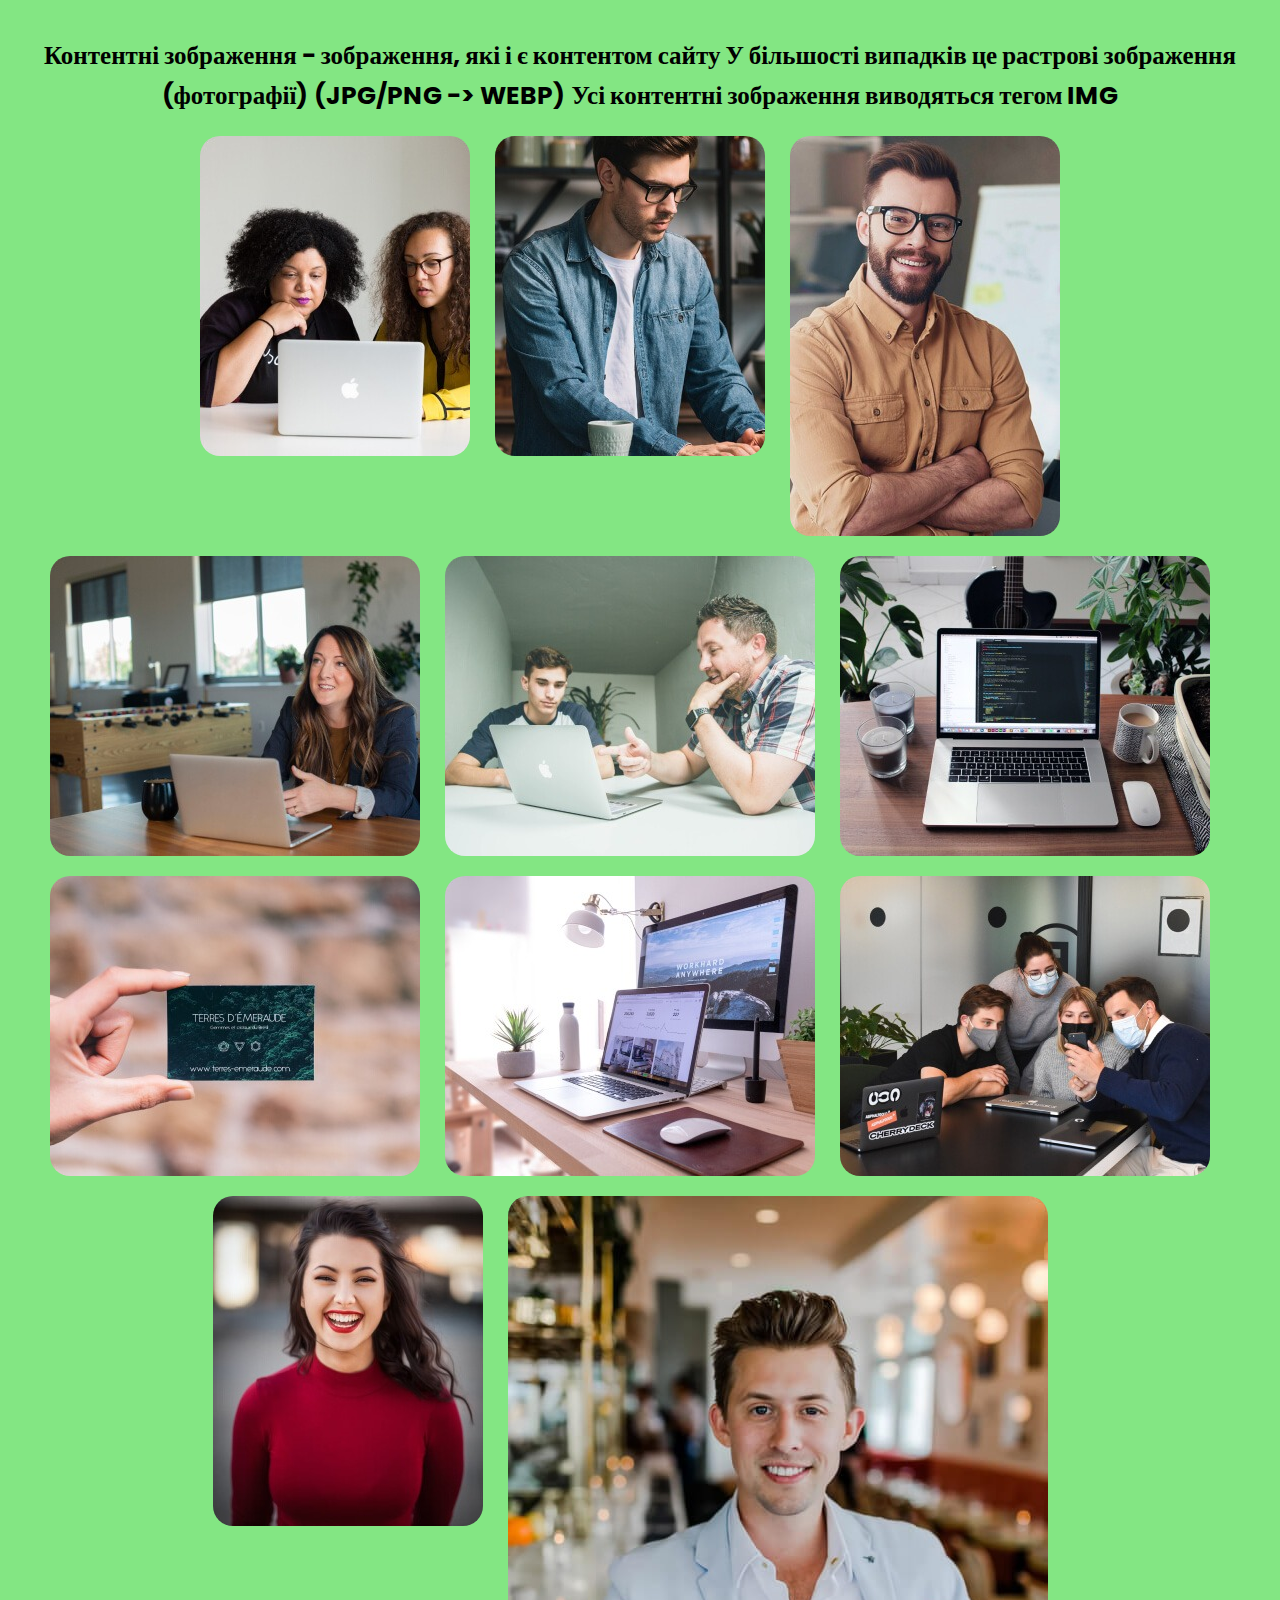
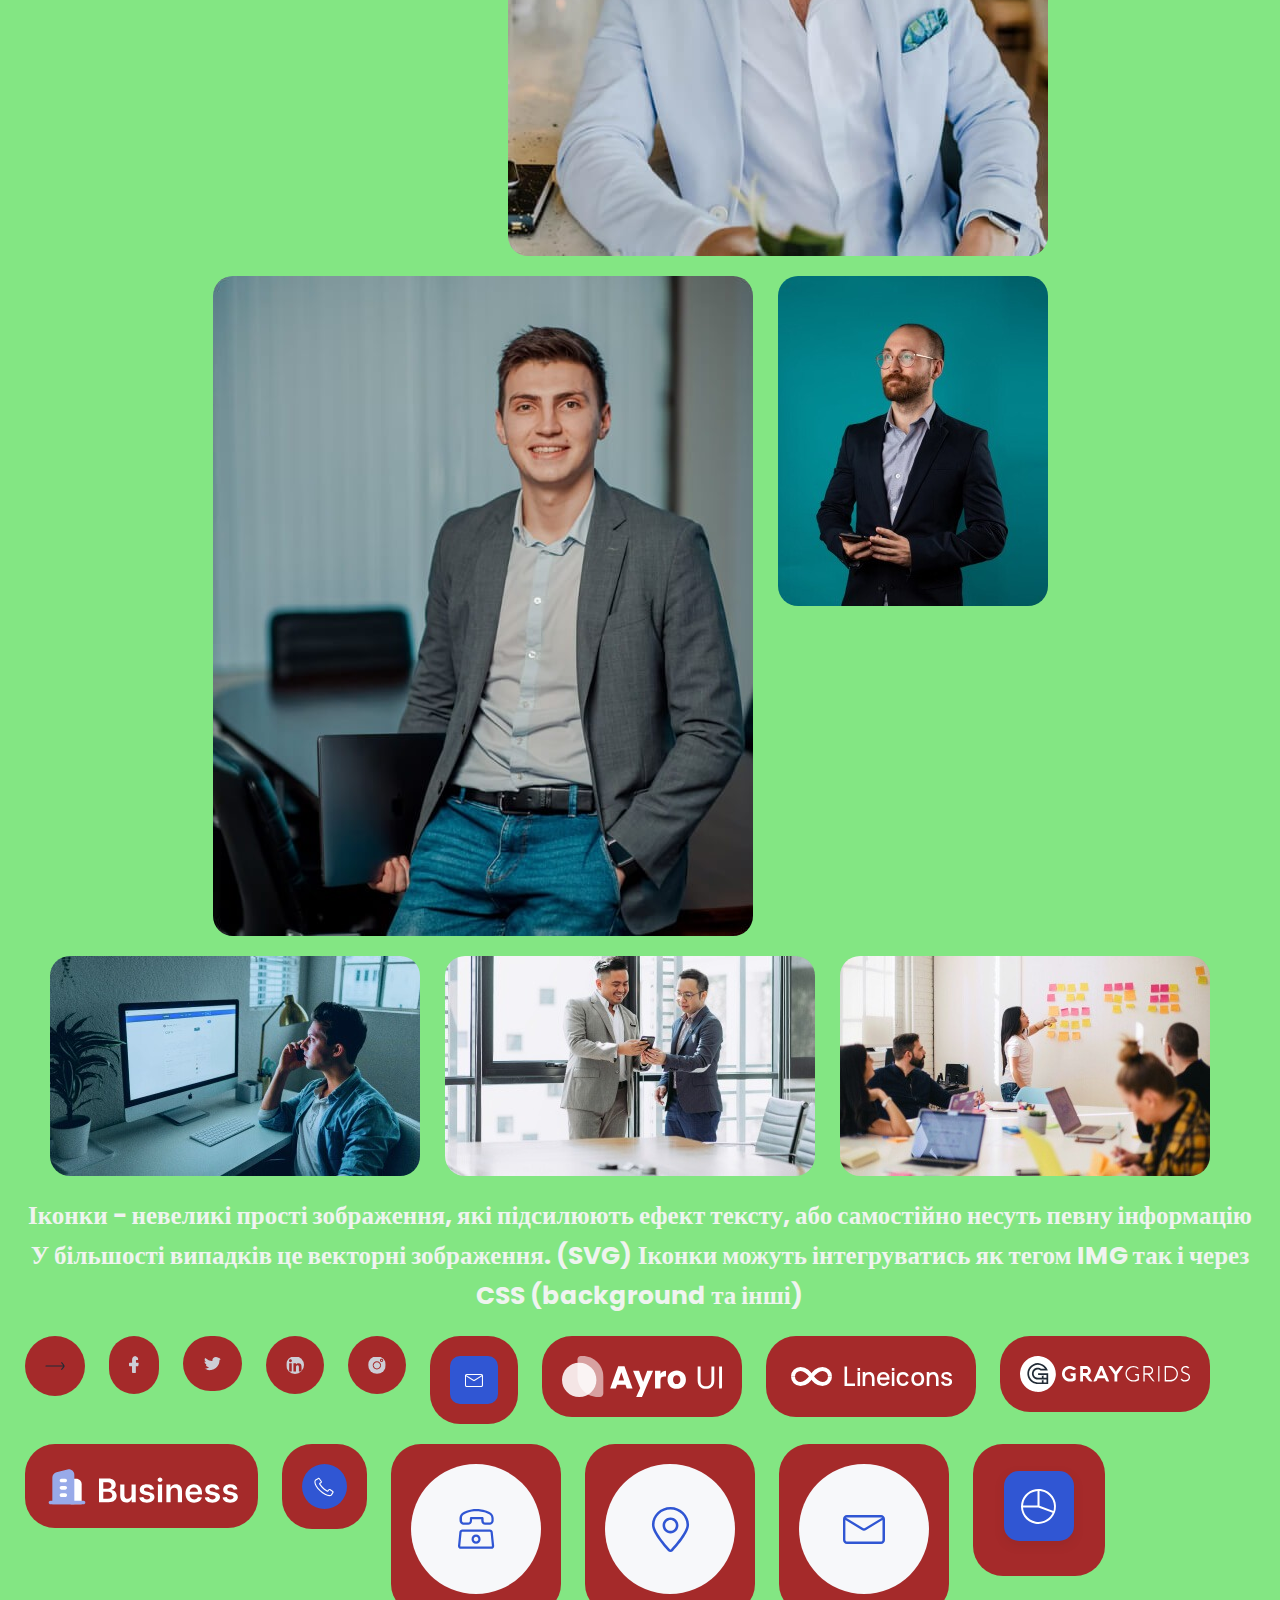
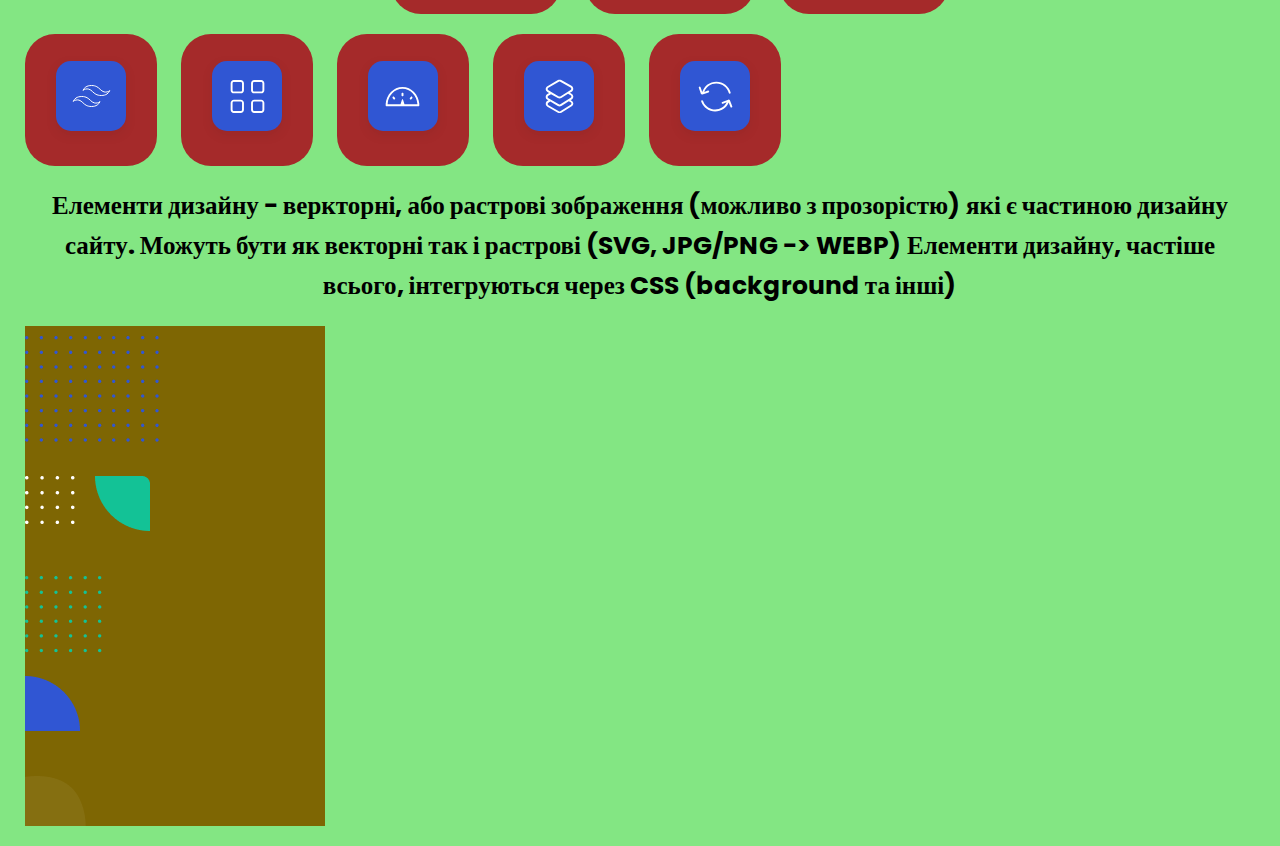
==== lesson_9/index.html @ 6a4cf3f3 "Add files via upload" ====
<!DOCTYPE html>
<html lang="en">
<head>
	<meta charset="UTF-8">
	<meta name="viewport" content="width=device-width, initial-scale=1.0">
	<link rel="stylesheet" href="css/style.css">
	<title>Lesson 9</title>
</head>
<body>

	<header class="header"></header>

	<main class="main">

		<img class="title__img" src="img/content/webp/Rectangle1_16_11zon.webp" alt="">

		<div class="block">


			<div class="content">

				<div class="content__conteiner">
					<p>Контентні зображення - зображення, які і є контентом сайту
						У більшості випадків це растрові зображення (фотографії)
						(JPG/PNG -> WEBP)
						Усі контентні зображення виводяться тегом IMG
					</p>
					<div class="webp">
					<img src="img/content/webp/Rectangle241zon.webp" alt="photo">
					<img src="img/content/webp/Rectangle3511zon.webp" alt="photo">
					<img src="img/content/webp/Rectangle4611zon.webp" alt="photo">
					<img src="img/content/webp/Rectangle5711zon.webp" alt="photo">
					<img src="img/content/webp/Rectangle6811zon.webp" alt="photo">
					<img src="img/content/webp/Rectangle71711zon.webp" alt="photo">
					<img src="img/content/webp/Rectangle8911zon.webp" alt="photo">
					<img src="img/content/webp/Rectangle91011zon.webp" alt="photo">
					<img src="img/content/webp/Rectangle101111zon.webp" alt="photo">
					<img src="img/content/webp/Rectangle111211zon.webp" alt="photo">
					<img src="img/content/webp/Rectangle121311zon.webp" alt="photo">
					<img src="img/content/webp/Rectangle131411zon.webp" alt="photo">
					<img src="img/content/webp/Rectangle141511zon.webp" alt="photo">
					<img src="img/content/webp/BlogImage16211zon.webp" alt="photo">
					<img src="img/content/webp/BlogImage17311zon.webp" alt="photo">
					<img src="img/content/webp/BlogImage15111zon.webp" alt="photo">
					</div>
			</div>



			</div>

			<div class="icon">

				<div class="icon__conteiner">
					<p>
						Іконки - невеликі прості зображення, які підсилюють ефект тексту, або самостійно несуть певну інформацію 
						У більшості випадків це векторні зображення. 
						(SVG)
						Іконки можуть інтегруватись як тегом IMG так і через CSS (background та інші)
					</p>
				</div>
				<div class="svg">
					<img src="img/icons/arrowright.svg" alt="arrow">
					<img src="img/icons/facebook.svg" alt="facebook">
					<img src="img/icons/twitter.svg" alt="twitter">
					<img src="img/icons/linkedin.svg" alt="linkedin">
					<img src="img/icons/instagram.svg" alt="instagram">
					<img src="img/icons/button.svg" alt="button">
					<img src="img/icons/AyroUI.svg" alt="Ayro">
					<img src="img/icons/LineIcons.svg" alt="LineIcons">
					<img src="img/icons/GrayGrids.svg" alt="GrayGrids">
					<img src="img/icons/Logo.svg" alt="Logo">
					<img src="img/icons/Groupphone.svg" alt="phone">
					<img src="img/icons/Groupnumber.svg" alt="number">
					<img src="img/icons/Groupour.svg" alt="our">
					<img src="img/icons/Groupaddress.svg" alt="address">
					<img src="img/icons/Group1.svg" alt="refreshing design">
					<img src="img/icons/Group2.svg" alt="based on tailwind css">
					<img src="img/icons/Group3.svg" alt="100+ components">
					<img src="img/icons/Group4.svg" alt="speed optimized">
					<img src="img/icons/Group5.svg" alt="fully customizable">
					<img src="img/icons/Group6.svg" alt="regular updates">
				</div>

			</div>

			<div class="elements">
				<div class="elements__conteiner">
					<p>
						Елементи дизайну - веркторні, або растрові зображення (можливо з прозорістю) які є частиною дизайну сайту.
						Можуть бути як векторні так і растрові 
						(SVG, JPG/PNG -> WEBP)
						Елементи дизайну, частіше всього, інтегруються через CSS (background та інші)
					</p>

					<div class="vector"></div>
				</div>
			</div>

		</div>
	</main>

	<footer class="footer">
		
	</footer>
</body>
</html>
---- lesson_9/css/style.css ----
@import url("fonts.css");

@import url("reset.css");


body {
	background-color: rgb(131, 230, 131);
}

.block {
	max-width: 1270px;
	margin: 0 auto;
	padding: 20px;
	
}

.title__img {
	min-width: 100%;
}
[class *="__conteiner"]{
	font-family: Poppins, serif;
	font-weight: 700;
	font-size: 25px;
	line-height: 1.6;
	text-align: center;
	
}

.content p {
	margin-bottom: 20px;
	
}
.content img {
	margin-right: 20px;
	margin-bottom: 20px;
	border-radius: 20px;
}


.icon{
	font-family: Inter, sans-serif;

}

.icon p{
	color: rgb(239, 244, 239);
	margin-bottom: 20px;
	
}
.svg img{
	background-color: brown;
	padding: 20px;
	margin-right: 20px;
	margin-bottom: 20px;
	border-radius: 30px;
}

.elements p{
	margin-bottom: 20px;
}
.vector {
	height: 500px;
	width: 300px;
	background: url(../img/list_icons/Dotted\Shape.png)  0 10px no-repeat, url(../img/list_icons/Dotted\Shape2.png)  0 150px no-repeat, url(../img/list_icons/Dotted\Shape3.png) 0 250px no-repeat, url(../img/list_icons/Oval.png) 0 350px no-repeat,
	url(../img/list_icons/Vector\h300px.png)  0px 450px no-repeat, url(../img/list_icons/Oval2.png) rgb(126, 102, 3) 70px 150px no-repeat;
}
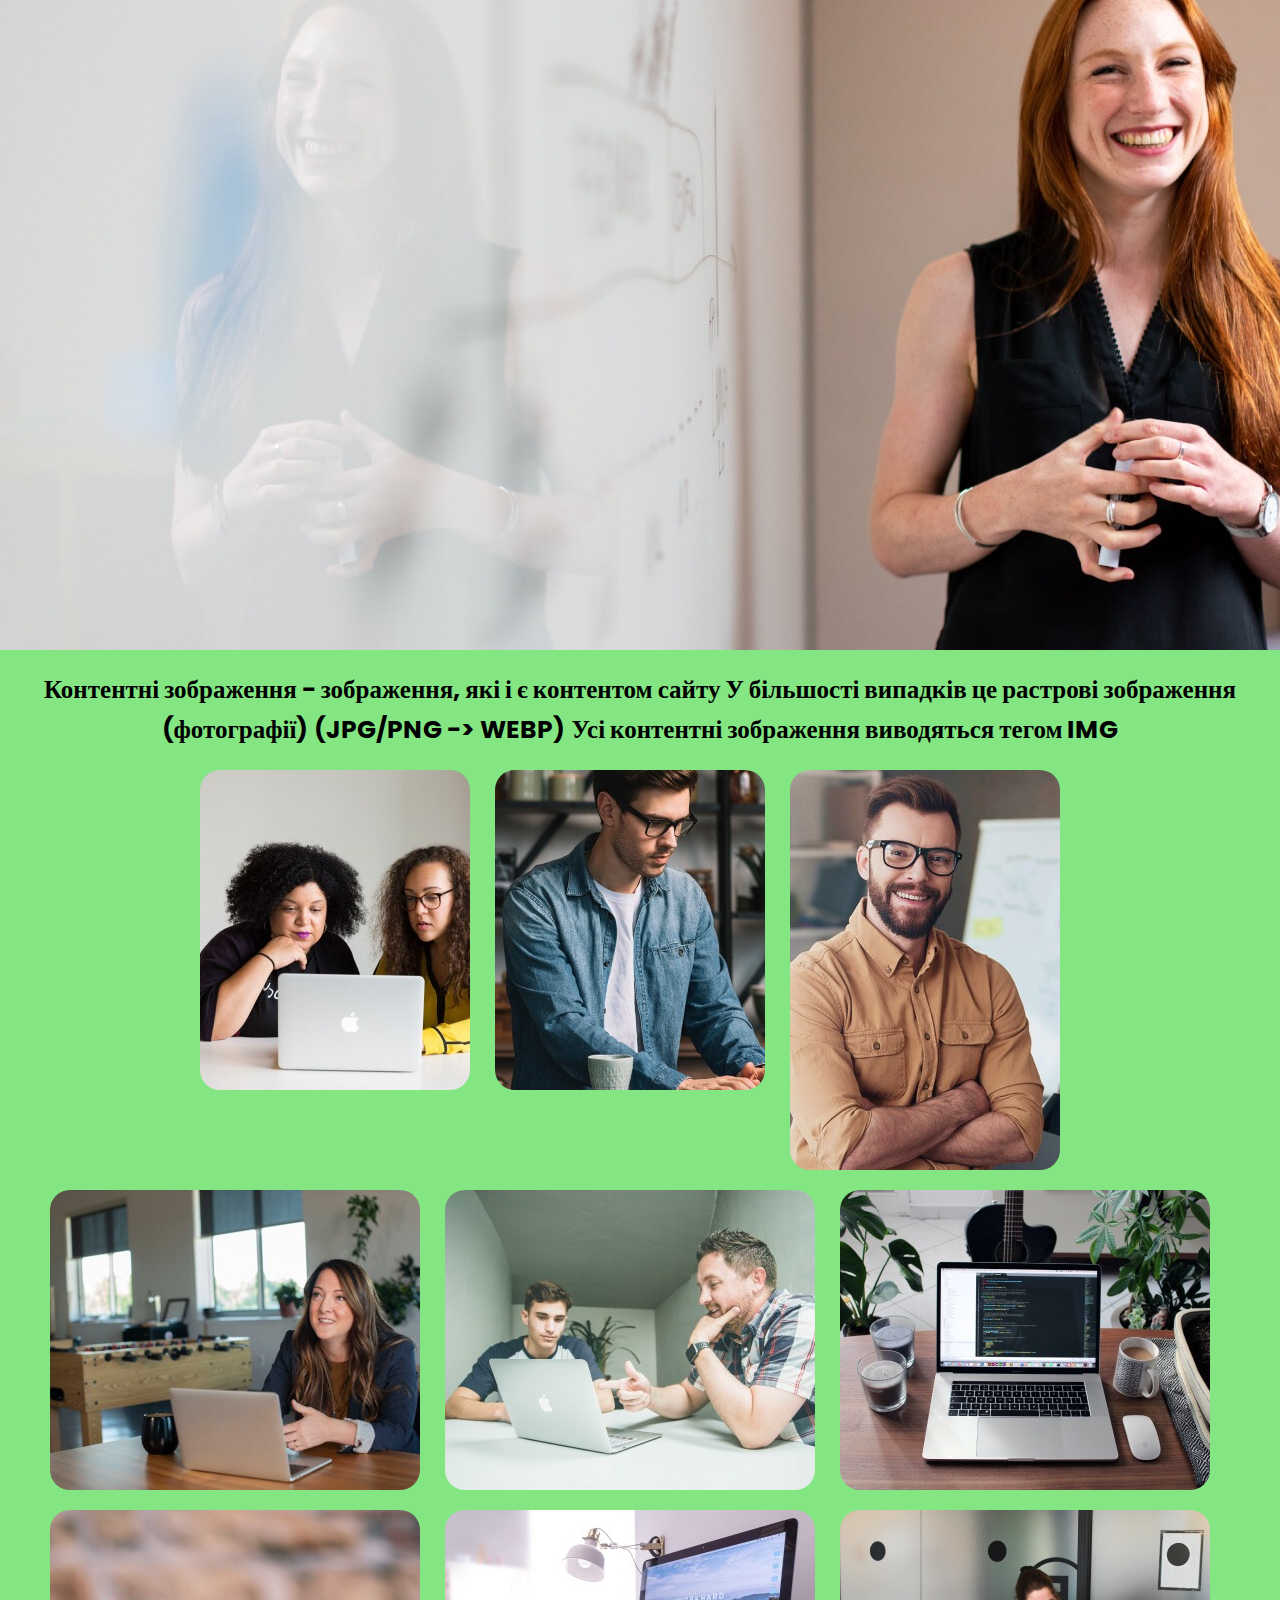
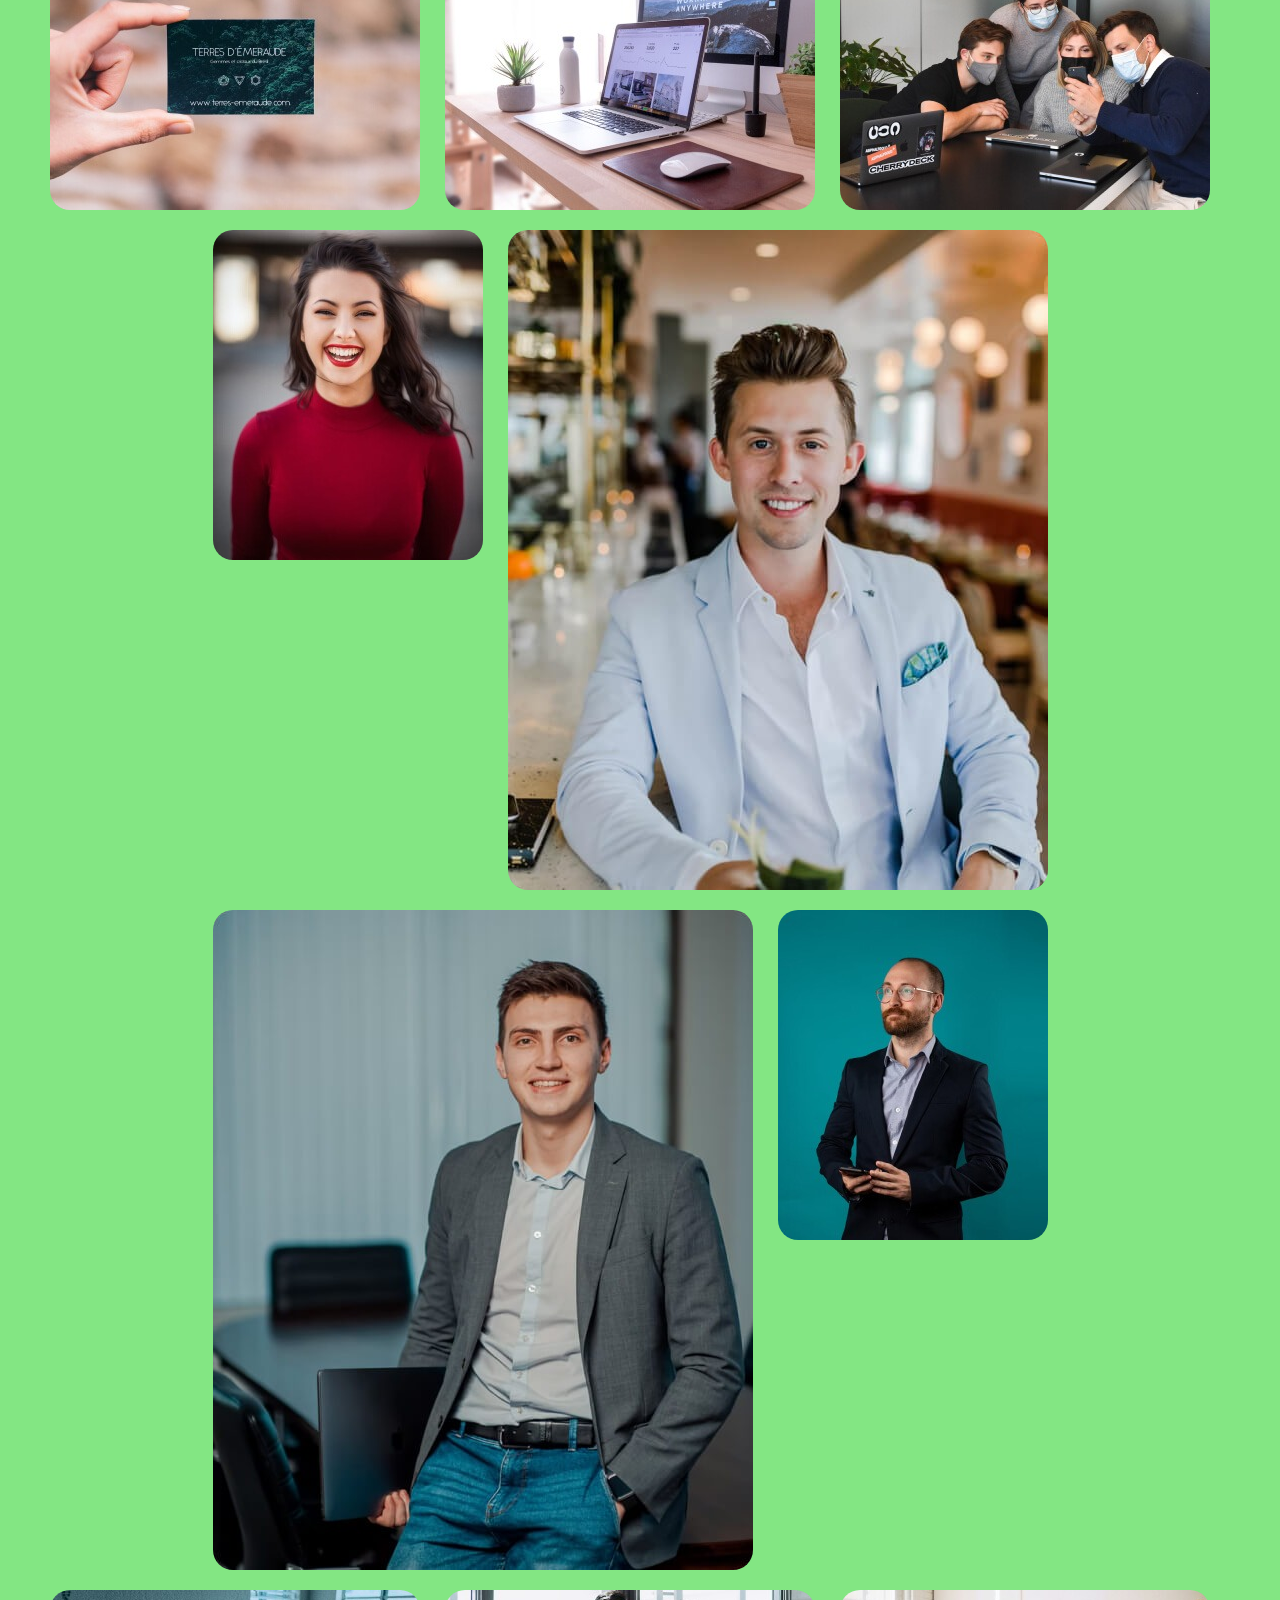
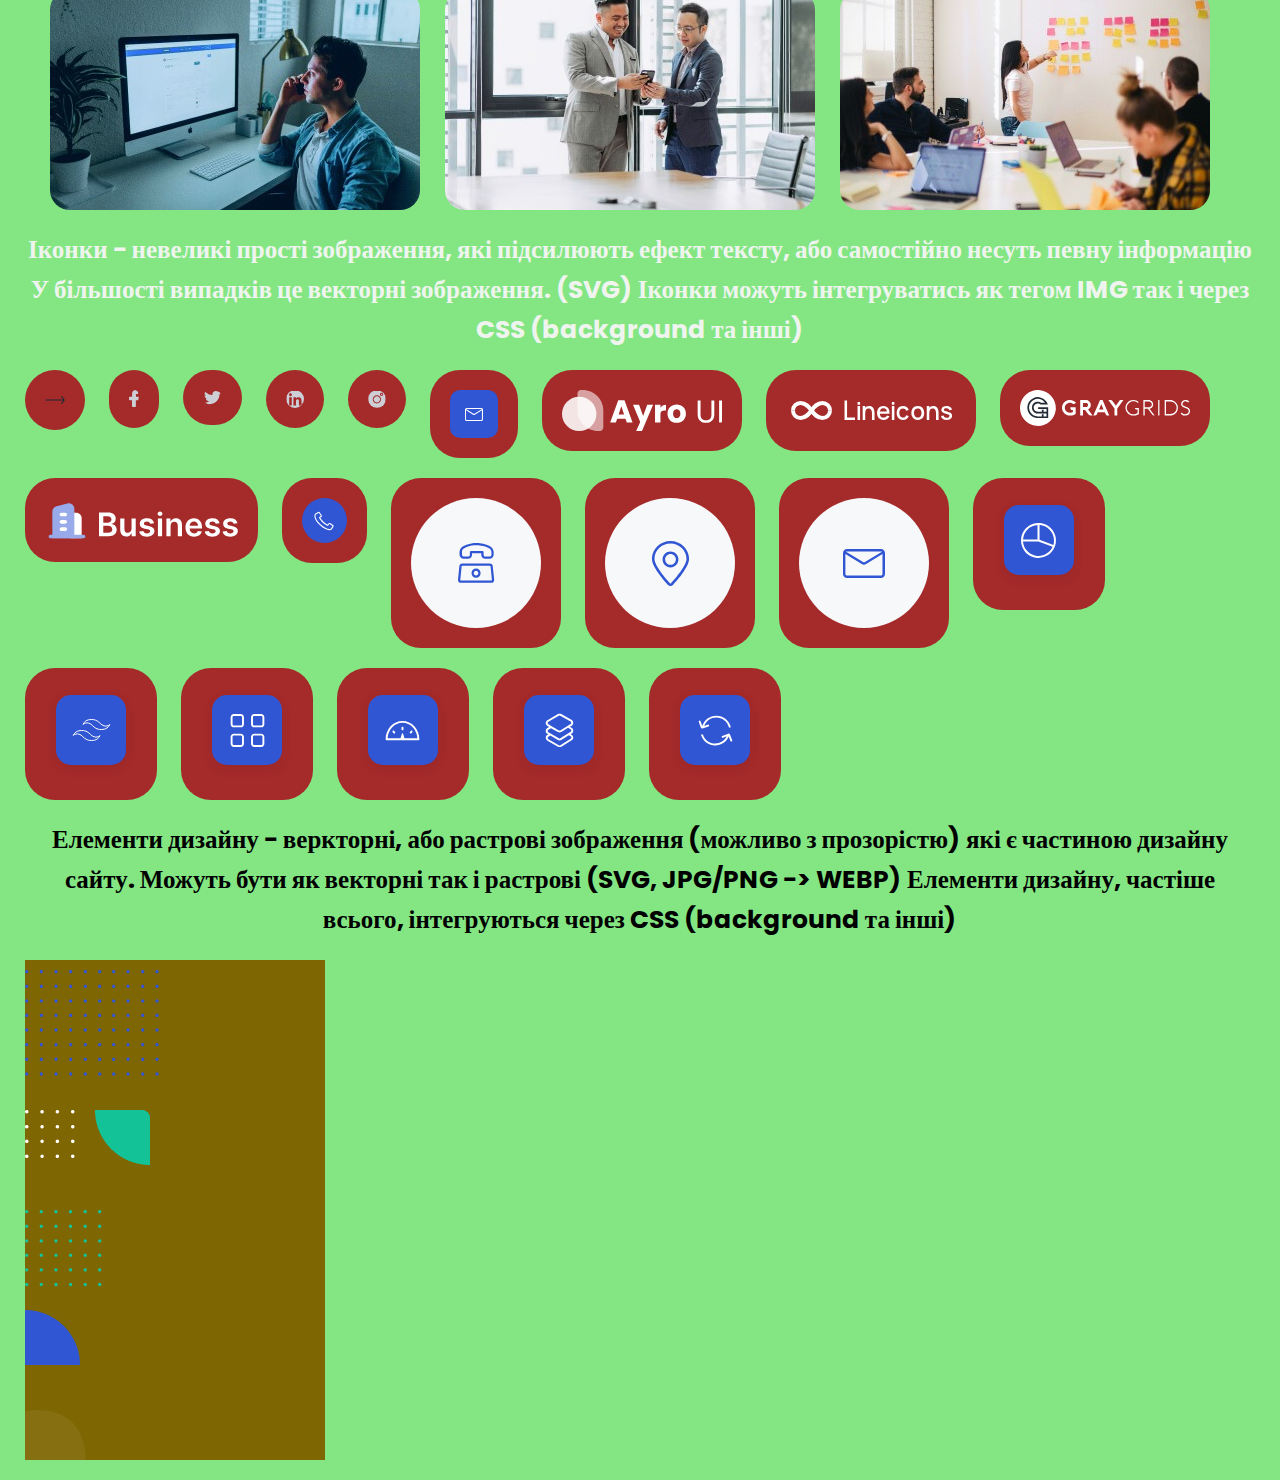
==== commit aa8d4c9a: "Add files via upload" ====
--- a/lesson_9/index.html
+++ b/lesson_9/index.html
@@ -12,7 +12,7 @@
 
 	<main class="main">
 
-		<img class="title__img" src="img/content/webp/Rectangle1_16_11zon.webp" alt="">
+		<img class="title__img" src="img/content/webp/Rectangle1611zon.webp" alt="Rectangl">
 
 		<div class="block">
 
